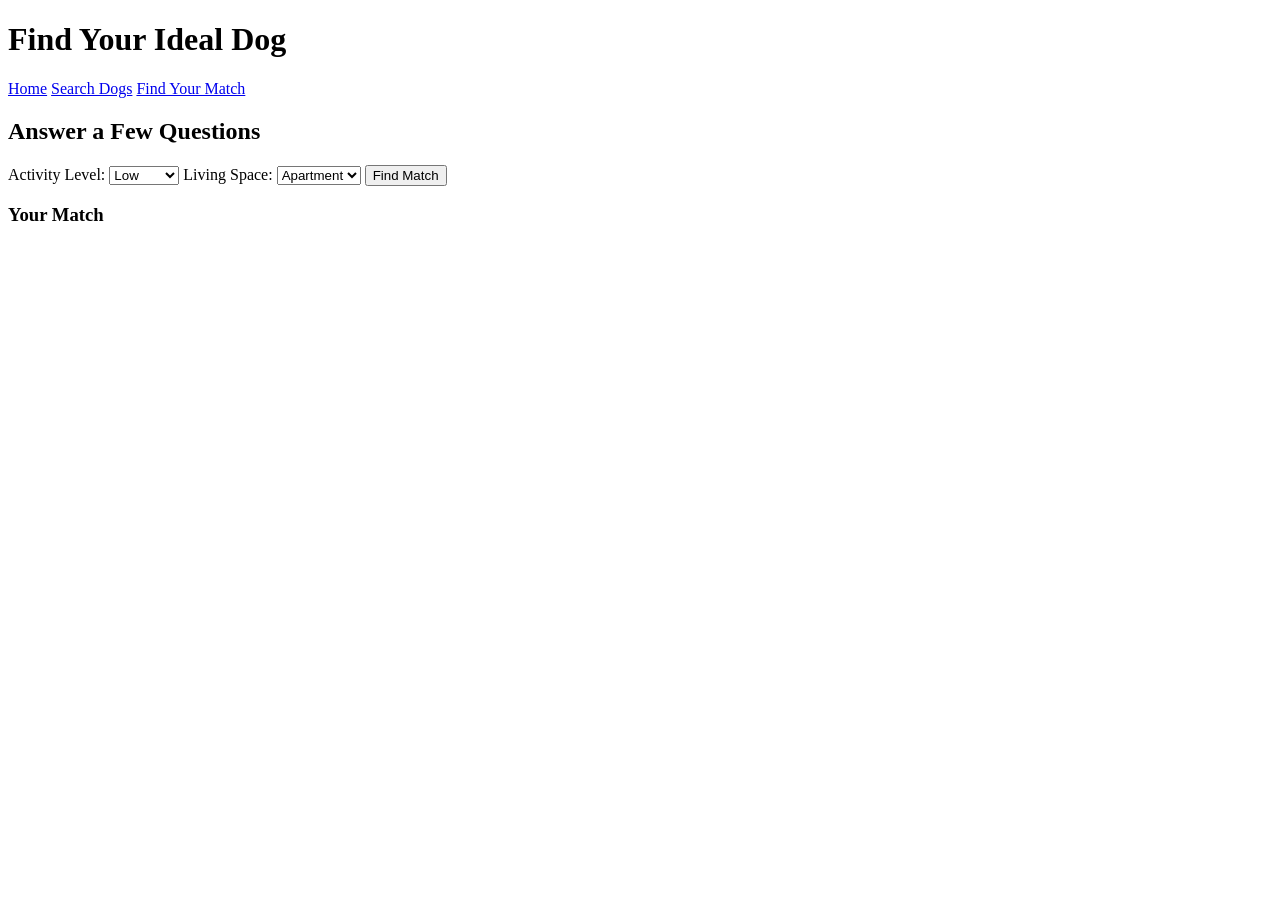
==== match.html @ 6361c19c "static HTML structure completed" ====
<!DOCTYPE html>
<html lang="en">
<head>
  <meta charset="UTF-8">
  <title>Find Your Dog Match</title>
  <link rel="stylesheet" href="styles.css">
</head>
<body>
  <header>
    <h1>Find Your Ideal Dog</h1>
    <nav>
      <a href="index.html">Home</a>
      <a href="search.html">Search Dogs</a>
      <a href="match.html">Find Your Match</a>
    </nav>
  </header>

  <main>
    <section>
      <h2>Answer a Few Questions</h2>

      <label>Activity Level:</label>
      <select id="activity">
        <option>Low</option>
        <option>Medium</option>
        <option>High</option>
      </select>

      <label>Living Space:</label>
      <select id="space">
        <option>Apartment</option>
        <option>House</option>
      </select>

      <button id="match-btn">Find Match</button>
    </section>

    <section>
      <h3>Your Match</h3>
      <!-- Placeholder for match result -->
      <div id="data-container"></div>
    </section>
  </main>
</body>
</html>
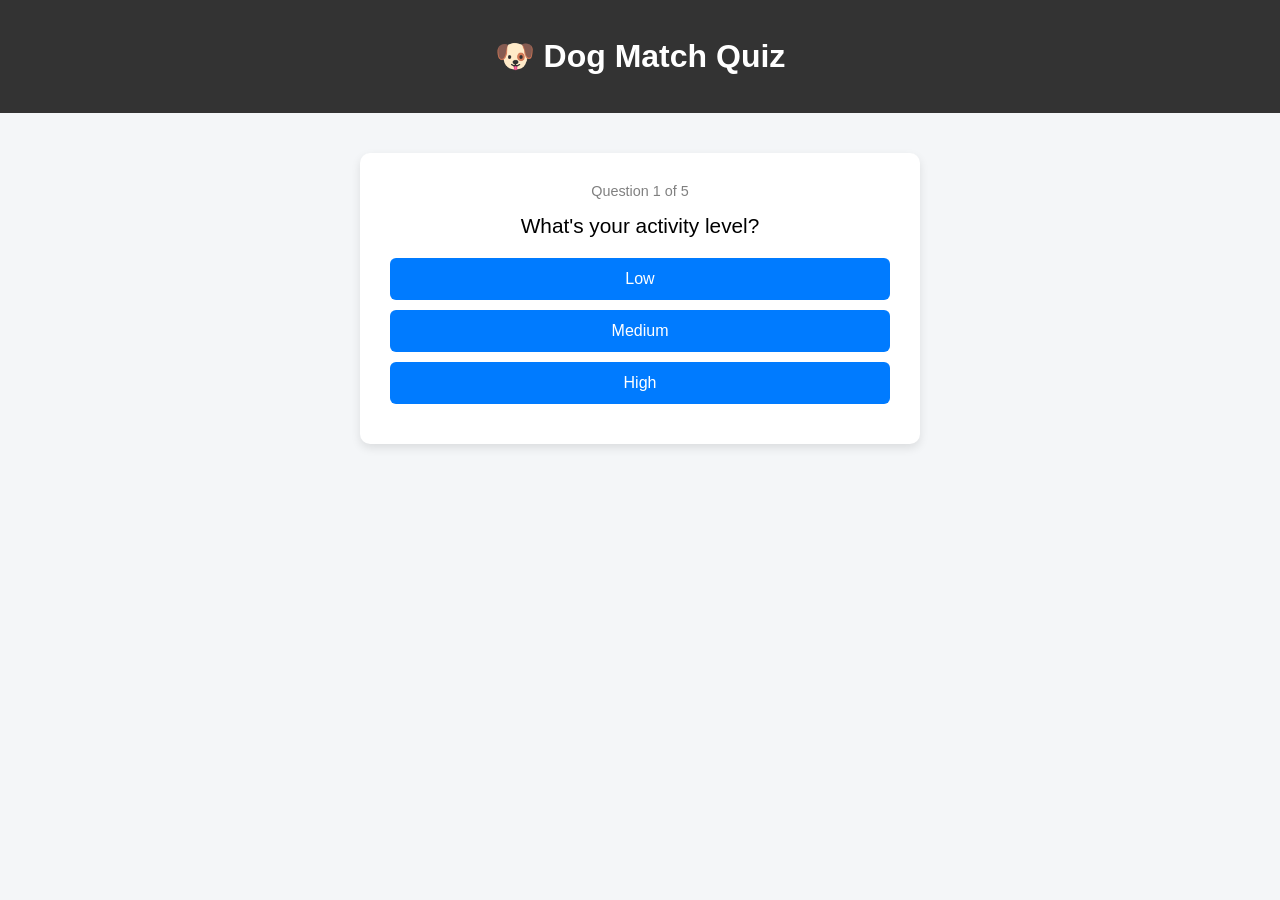
==== commit 9ad5d58d: "Revamp dog match quiz layout and functionality" ====
--- a/match.html
+++ b/match.html
@@ -2,44 +2,215 @@
 <html lang="en">
 <head>
   <meta charset="UTF-8">
-  <title>Find Your Dog Match</title>
-  <link rel="stylesheet" href="styles.css">
+  <title>Dog Match Quiz</title>
+  <style>
+    body {
+      font-family: Arial, sans-serif;
+      background: #f4f6f8;
+      text-align: center;
+      margin: 0;
+    }
+
+    header {
+      background: #333;
+      color: white;
+      padding: 1rem;
+    }
+
+    .quiz-container {
+      max-width: 500px;
+      margin: 40px auto;
+      background: white;
+      padding: 30px;
+      border-radius: 10px;
+      box-shadow: 0 4px 10px rgba(0,0,0,0.1);
+    }
+
+    .question {
+      font-size: 1.3rem;
+      margin-bottom: 20px;
+    }
+
+    .options button {
+      display: block;
+      width: 100%;
+      margin: 10px 0;
+      padding: 12px;
+      border: none;
+      border-radius: 6px;
+      background: #007BFF;
+      color: white;
+      font-size: 1rem;
+      cursor: pointer;
+    }
+
+    .options button:hover {
+      background: #0056b3;
+    }
+
+    .progress {
+      margin-bottom: 15px;
+      font-size: 0.9rem;
+      color: gray;
+    }
+
+    img {
+      margin-top: 15px;
+      border-radius: 10px;
+    }
+  </style>
 </head>
+
 <body>
-  <header>
-    <h1>Find Your Ideal Dog</h1>
-    <nav>
-      <a href="index.html">Home</a>
-      <a href="search.html">Search Dogs</a>
-      <a href="match.html">Find Your Match</a>
-    </nav>
-  </header>
-
-  <main>
-    <section>
-      <h2>Answer a Few Questions</h2>
-
-      <label>Activity Level:</label>
-      <select id="activity">
-        <option>Low</option>
-        <option>Medium</option>
-        <option>High</option>
-      </select>
-
-      <label>Living Space:</label>
-      <select id="space">
-        <option>Apartment</option>
-        <option>House</option>
-      </select>
-
-      <button id="match-btn">Find Match</button>
-    </section>
-
-    <section>
-      <h3>Your Match</h3>
-      <!-- Placeholder for match result -->
-      <div id="data-container"></div>
-    </section>
-  </main>
+
+<header>
+  <h1>🐶 Dog Match Quiz</h1>
+</header>
+
+<div class="quiz-container">
+  <div class="progress" id="progress"></div>
+  <div class="question" id="question"></div>
+  <div class="options" id="options"></div>
+  <div id="result"></div>
+</div>
+
+<script>
+  const questions = [
+    {
+      text: "What's your activity level?",
+      answers: ["Low", "Medium", "High"]
+    },
+    {
+      text: "Where do you live?",
+      answers: ["Apartment", "House"]
+    },
+    {
+      text: "Preferred dog size?",
+      answers: ["Small", "Medium", "Large"]
+    },
+    {
+      text: "Grooming effort?",
+      answers: ["Low", "Medium", "High"]
+    },
+    {
+      text: "Good with kids?",
+      answers: ["Yes", "No"]
+    }
+  ];
+
+  let current = 0;
+  let responses = [];
+
+  function showQuestion() {
+    const q = questions[current];
+    document.getElementById("question").textContent = q.text;
+    document.getElementById("progress").textContent = 
+      `Question ${current + 1} of ${questions.length}`;
+
+    const optionsDiv = document.getElementById("options");
+    optionsDiv.innerHTML = "";
+
+    q.answers.forEach(answer => {
+      const btn = document.createElement("button");
+      btn.textContent = answer;
+      btn.onclick = () => selectAnswer(answer);
+      optionsDiv.appendChild(btn);
+    });
+  }
+
+  function selectAnswer(answer) {
+    responses.push(answer);
+    current++;
+
+    if (current < questions.length) {
+      showQuestion();
+    } else {
+      showResult();
+    }
+  }
+
+  function getMatch() {
+    const [activity, space, size, grooming, kids] = responses;
+
+    let scores = {
+      "husky": 0,
+      "retriever/golden": 0,
+      "pug": 0,
+      "bulldog": 0,
+      "chihuahua": 0
+    };
+
+    if (activity === "High") scores["husky"] += 2;
+    if (activity === "Medium") scores["retriever/golden"] += 2;
+    if (activity === "Low") scores["bulldog"] += 2;
+
+    if (space === "Apartment") {
+      scores["pug"] += 2;
+      scores["chihuahua"] += 2;
+    } else {
+      scores["husky"] += 1;
+      scores["retriever/golden"] += 1;
+    }
+
+    if (size === "Small") scores["chihuahua"] += 2;
+    if (size === "Medium") scores["pug"] += 1;
+    if (size === "Large") scores["husky"] += 1;
+
+    if (grooming === "Low") scores["bulldog"] += 2;
+    if (grooming === "High") scores["husky"] += 1;
+
+    if (kids === "Yes") scores["retriever/golden"] += 2;
+    else scores["chihuahua"] += 1;
+
+    return Object.keys(scores).reduce((a, b) =>
+      scores[a] > scores[b] ? a : b
+    );
+  }
+
+  async function showResult() {
+  const breed = getMatch();
+
+  document.getElementById("question").textContent = "Your perfect dog is...";
+  document.getElementById("options").innerHTML = "";
+  document.getElementById("progress").textContent = "";
+
+  const resultDiv = document.getElementById("result");
+  resultDiv.innerHTML = "Loading... 🐶";
+
+  try {
+    const res = await fetch(`https://dog.ceo/api/breed/${breed}/images/random`);
+    const data = await res.json();
+
+resultDiv.innerHTML = `
+  <h2>${breed.replace("/", " ")}</h2>
+  <img src="${data.message}" width="250">
+  <br><br>
+
+  <button onclick="restartQuiz()">🔄 Try Again</button>
+  <button onclick="goHome()">🏠 Home</button>
+`;
+  } catch {
+    resultDiv.innerHTML = "<p>Error loading result</p>";
+  }
+}
+
+  showQuestion();
+
+  function restartQuiz() {
+  current = 0;
+  responses = [];
+
+  document.getElementById("result").innerHTML = "";
+
+  showQuestion();
+}
+
+function goHome() {
+  window.location.href = "index.html";
+}
+</script>
+
+
+
 </body>
 </html>
